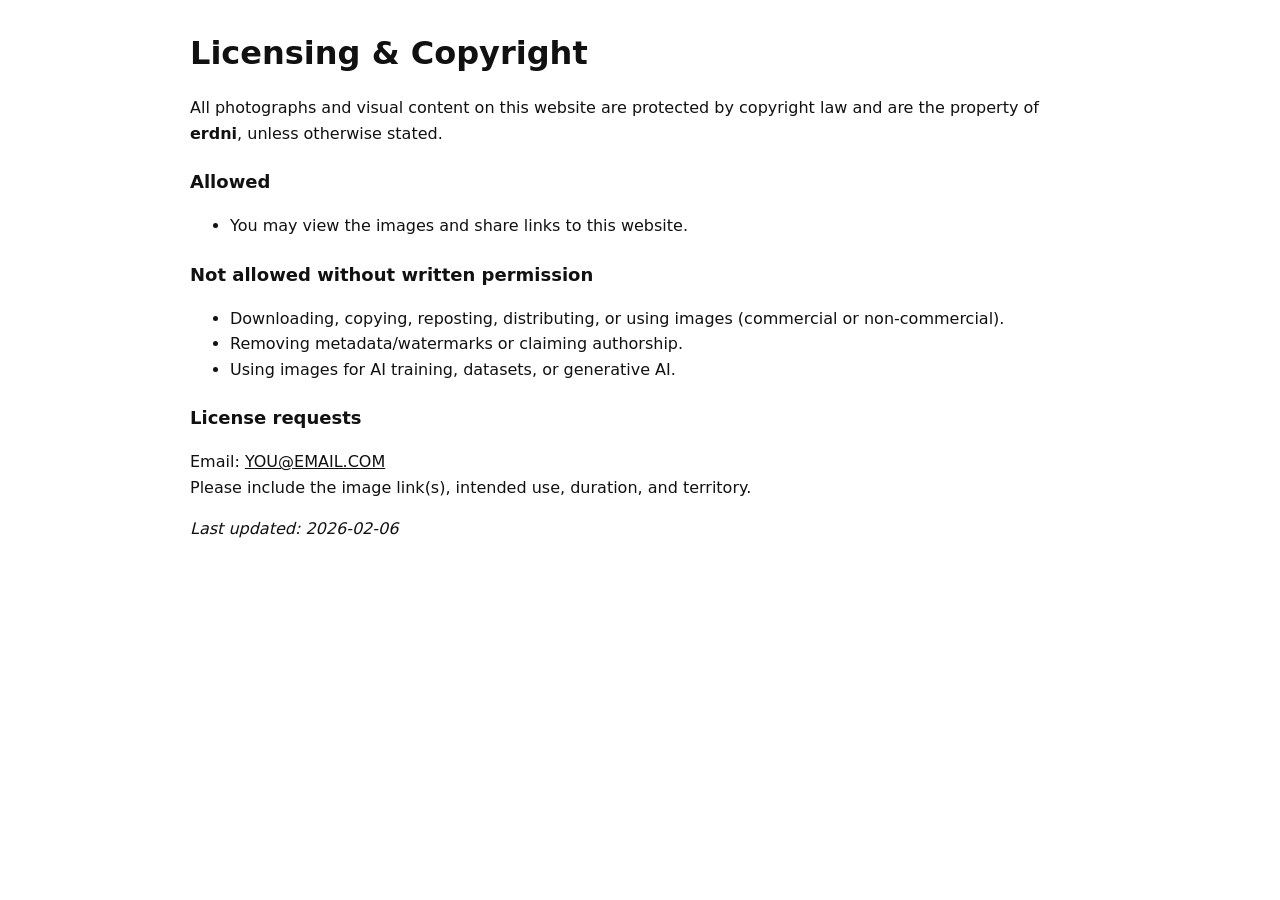
==== licensing.html @ 2af7a2b2 "Create licensing.html" ====
<!doctype html>
<html lang="en">
<head>
  <meta charset="utf-8" />
  <meta name="viewport" content="width=device-width,initial-scale=1" />
  <title>Licensing & Copyright — erdni</title>
  <meta name="copyright" content="© erdni. All rights reserved.">
  <style>
    body{font-family:system-ui,-apple-system,Segoe UI,Roboto,Arial,sans-serif;margin:0;line-height:1.6;color:#111}
    .wrap{max-width:900px;margin:0 auto;padding:28px 16px}
    a{color:inherit}
    h1{margin:0 0 10px}
    h2{margin:22px 0 8px;font-size:18px}
  </style>
</head>
<body>
  <main class="wrap">
    <h1>Licensing & Copyright</h1>

    <p>
      All photographs and visual content on this website are protected by copyright law and are the property of
      <strong>erdni</strong>, unless otherwise stated.
    </p>

    <h2>Allowed</h2>
    <ul>
      <li>You may view the images and share links to this website.</li>
    </ul>

    <h2>Not allowed without written permission</h2>
    <ul>
      <li>Downloading, copying, reposting, distributing, or using images (commercial or non-commercial).</li>
      <li>Removing metadata/watermarks or claiming authorship.</li>
      <li>Using images for AI training, datasets, or generative AI.</li>
    </ul>

    <h2>License requests</h2>
    <p>
      Email: <a href="mailto:erdneev1909@icloud.com">YOU@EMAIL.COM</a><br/>
      Please include the image link(s), intended use, duration, and territory.
    </p>

    <p><em>Last updated: 2026-02-06</em></p>
  </main>
</body>
</html>
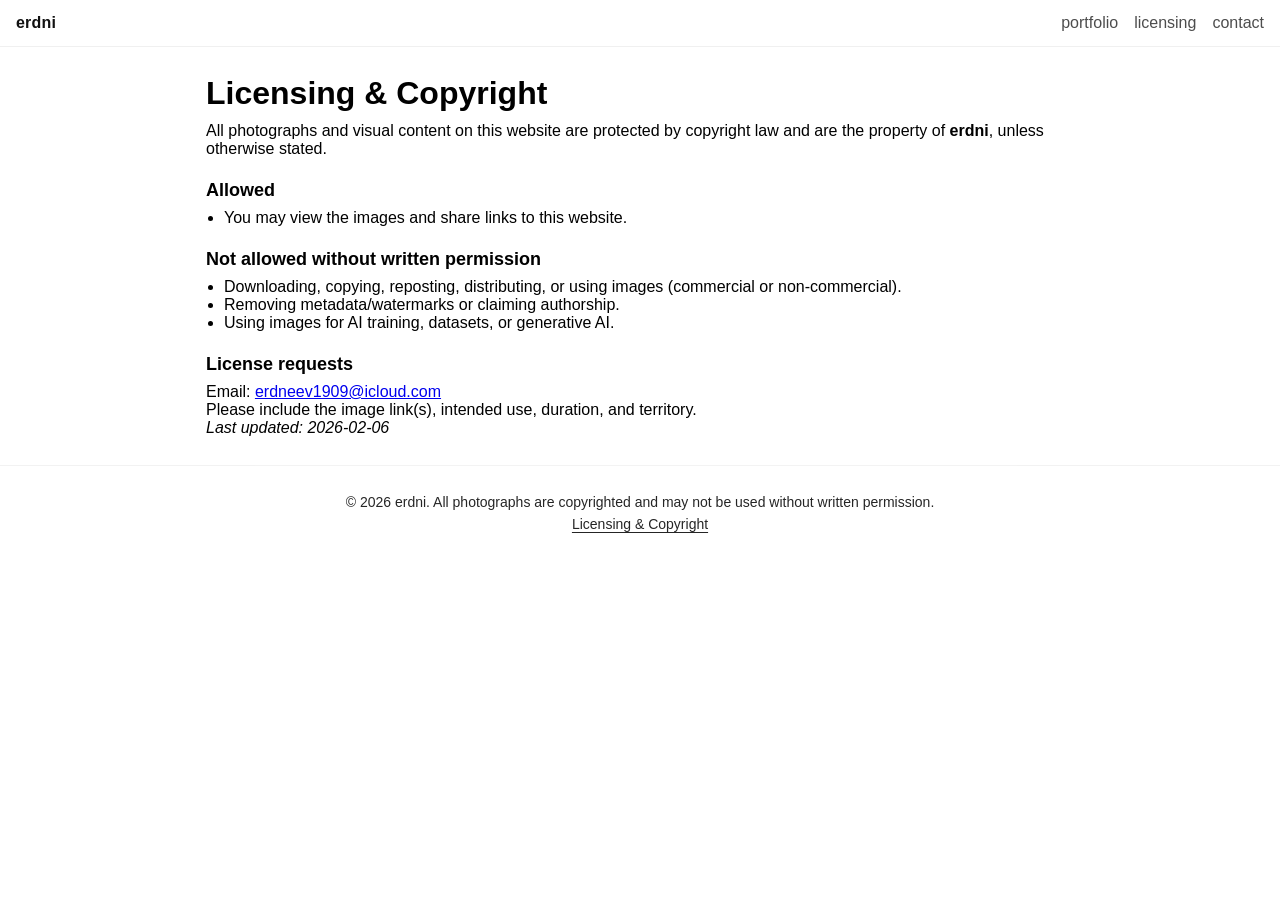
==== commit ce3de984: "Update licensing.html" ====
--- a/licensing.html
+++ b/licensing.html
@@ -4,18 +4,23 @@
   <meta charset="utf-8" />
   <meta name="viewport" content="width=device-width,initial-scale=1" />
   <title>Licensing & Copyright — erdni</title>
+
   <meta name="copyright" content="© erdni. All rights reserved.">
-  <style>
-    body{font-family:system-ui,-apple-system,Segoe UI,Roboto,Arial,sans-serif;margin:0;line-height:1.6;color:#111}
-    .wrap{max-width:900px;margin:0 auto;padding:28px 16px}
-    a{color:inherit}
-    h1{margin:0 0 10px}
-    h2{margin:22px 0 8px;font-size:18px}
-  </style>
+  <link rel="stylesheet" href="style.css">
 </head>
 <body>
-  <main class="wrap">
-    <h1>Licensing & Copyright</h1>
+
+  <header class="site-header">
+    <a class="brand" href="/">erdni</a>
+    <nav class="nav">
+      <a href="/#gallery">portfolio</a>
+      <a href="/licensing.html">licensing</a>
+      <a href="mailto:erdneev1909@icloud.com">contact</a>
+    </nav>
+  </header>
+
+  <main class="license wrap">
+    <h1>Licensing &amp; Copyright</h1>
 
     <p>
       All photographs and visual content on this website are protected by copyright law and are the property of
@@ -36,11 +41,21 @@
 
     <h2>License requests</h2>
     <p>
-      Email: <a href="mailto:erdneev1909@icloud.com">YOU@EMAIL.COM</a><br/>
+      Email: <a href="mailto:erdneev1909@icloud.com">erdneev1909@icloud.com</a><br />
       Please include the image link(s), intended use, duration, and territory.
     </p>
 
     <p><em>Last updated: 2026-02-06</em></p>
   </main>
+
+  <footer class="site-footer">
+    <p>© <span id="y"></span> erdni. All photographs are copyrighted and may not be used without written permission.</p>
+    <p><a href="/licensing.html">Licensing &amp; Copyright</a></p>
+  </footer>
+
+  <script>
+    document.getElementById('y').textContent = new Date().getFullYear();
+  </script>
+
 </body>
 </html>
--- a/style.css
+++ b/style.css
@@ -0,0 +1,155 @@
+/* reset */
+* {
+  margin: 0;
+  padding: 0;
+  box-sizing: border-box;
+}
+
+/* base */
+body {
+  background: #fff;
+  color: #000;
+  font-family: Arial, sans-serif;
+}
+
+/* ===== NAV HEADER (new) ===== */
+.site-header{
+  position: sticky;
+  top: 0;
+  z-index: 50;
+
+  display: flex;
+  align-items: center;
+  justify-content: space-between;
+  gap: 12px;
+
+  padding: 14px 16px;
+  background: rgba(255,255,255,.85);
+  backdrop-filter: blur(10px);
+  border-bottom: 1px solid rgba(0,0,0,.06);
+}
+
+.brand{
+  text-decoration: none;
+  color: #111;
+  font-weight: 700;
+  letter-spacing: .2px;
+  text-transform: lowercase;
+}
+
+.nav{
+  display: flex;
+  gap: 16px;
+}
+
+.nav a{
+  text-decoration: none;
+  color: #111;
+  opacity: .75;
+  font-weight: 500;
+  text-transform: lowercase;
+}
+
+.nav a:hover{ opacity: 1; }
+
+@media (max-width: 700px){
+  .nav{ gap: 12px; font-size: 14px; }
+}
+
+/* ===== HERO (your old header styles moved here) ===== */
+.hero {
+  text-align: center;
+  padding: 50px 0 40px;
+}
+
+.hero h1 {
+  font-size: 24px;
+  letter-spacing: 3px;
+  text-transform: lowercase;
+}
+
+.hero p {
+  font-size: 13px;
+  opacity: 0.5;
+  margin-top: 6px;
+}
+
+/* gallery grid */
+.gallery {
+  display: grid;
+  grid-template-columns: repeat(auto-fit, minmax(280px, 1fr));
+  gap: 12px;
+  padding: 12px;
+}
+
+/* images */
+.gallery img {
+  width: 100%;
+  height: 100%;
+  object-fit: cover;
+  display: block;
+  cursor: zoom-in;
+  transition: transform 0.3s ease, opacity 0.3s ease;
+}
+
+/* subtle hover (очень аккуратно) */
+.gallery img:hover {
+  transform: scale(1.015);
+  opacity: 0.95;
+}
+
+/* ===== FOOTER (new) ===== */
+.site-footer{
+  padding: 22px 16px;
+  border-top: 1px solid rgba(0,0,0,.06);
+  font-size: 14px;
+  opacity: .85;
+  text-align: center;
+}
+
+.site-footer p{ margin: 6px 0; }
+
+.site-footer a{
+  color: inherit;
+  text-decoration: underline;
+  text-underline-offset: 3px;
+}
+
+/* ===== LICENSING PAGE (optional but recommended) ===== */
+.wrap{ max-width: 900px; margin: 0 auto; }
+.license{ padding: 28px 16px; }
+.license h1{ margin: 0 0 10px; }
+.license h2{ margin: 22px 0 8px; font-size: 18px; }
+.license ul{ margin: 8px 0 0 18px; }
+
+/* LIGHTBOX */
+#lightbox {
+  position: fixed;
+  inset: 0;
+  background: rgba(0,0,0,0.92);
+  display: none;
+  align-items: center;
+  justify-content: center;
+  z-index: 999;
+}
+
+#lightbox.show {
+  display: flex;
+}
+
+#lightbox img {
+  max-width: 92%;
+  max-height: 92%;
+  cursor: zoom-out;
+}
+
+/* mobile tweaks */
+@media (max-width: 600px) {
+  .hero {
+    padding: 30px 0;
+  }
+
+  .hero h1 {
+    font-size: 20px;
+  }
+}
